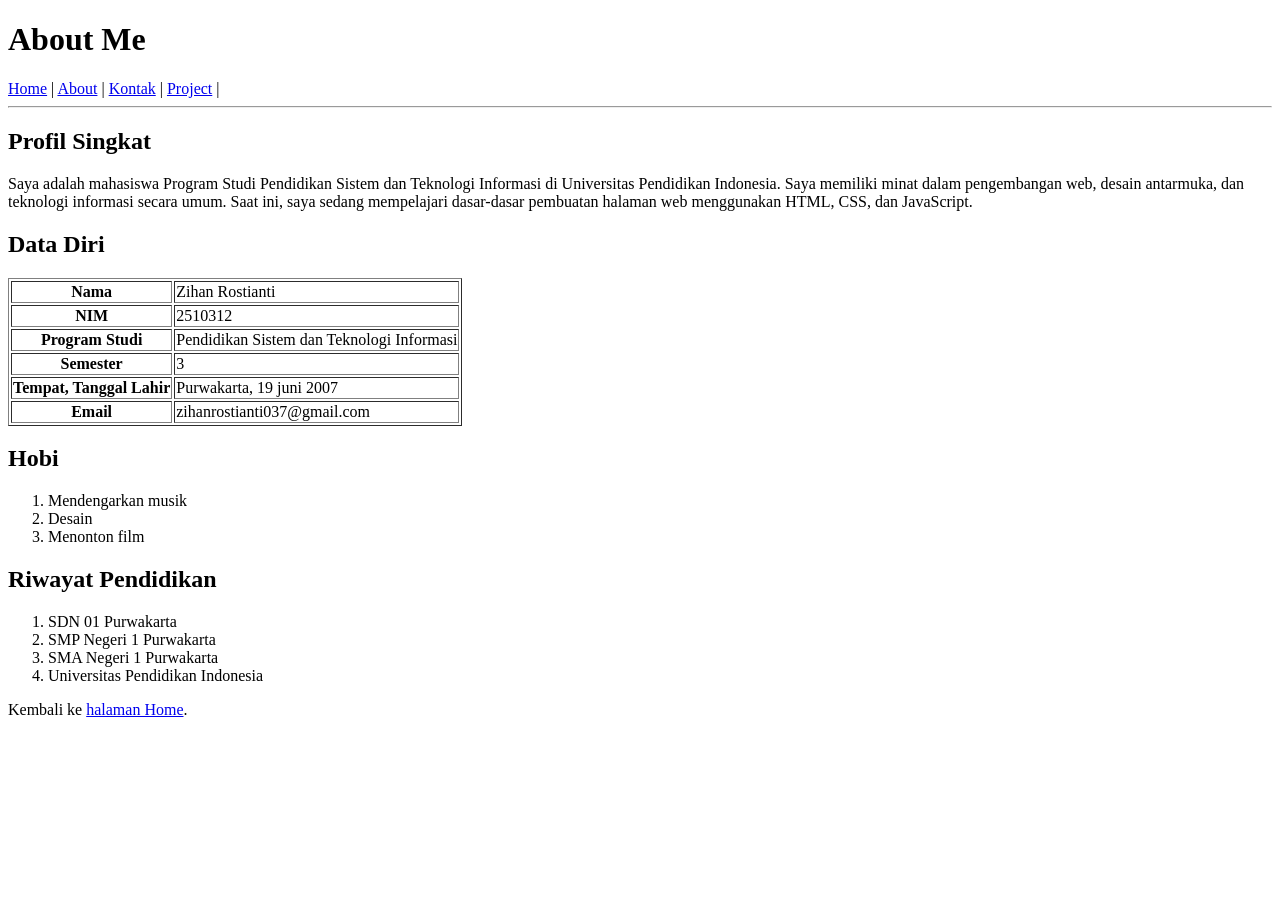
==== about.html @ 9bf8b24c "rapikan file html" ====
<!DOCTYPE html>
<html lang="id">
<head>
 <meta charset="UTF-8">
 <title>About - Zihan Rostianti</title>
</head>
<body>
 <h1>About Me</h1>
 <nav>
 <a href="index.html">Home</a> |
 <a href="about.html">About</a> |
 <a href="kontak.html">Kontak</a> |
 <a href="project.html">Project</a> |
 </nav>
 <hr>
 <h2>Profil Singkat</h2>
 <p>Saya adalah mahasiswa Program Studi Pendidikan Sistem dan Teknologi Informasi di Universitas Pendidikan Indonesia. Saya memiliki minat dalam pengembangan web, desain antarmuka, dan teknologi informasi secara umum. Saat ini, saya sedang mempelajari dasar-dasar pembuatan halaman web menggunakan HTML, CSS, dan JavaScript.</p>

 <h2>Data Diri</h2>
 <table border="1">
 <tr>
    <th>Nama</th>
    <td>Zihan Rostianti</td>
 </tr>
 <tr>
    <th>NIM</th>
    <td>2510312</td>
    </tr>
    <tr>
        <th>Program Studi</th>
        <td>Pendidikan Sistem dan Teknologi Informasi</td>
    </tr>
    <tr>
        <th>Semester</th>
        <td>3</td>
    </tr>
    <tr>
        <th>Tempat, Tanggal Lahir</th>
        <td>Purwakarta, 19 juni 2007</td>
    </tr>
    <tr>
        <th>Email</th>
        <td>zihanrostianti037@gmail.com</td>
    </tr>
 </table>

 <h2>Hobi</h2>
 <ol>
 <li>Mendengarkan musik</li>
 <li>Desain</li>
 <li>Menonton film</li>
 </ol>
 <h2>Riwayat Pendidikan</h2>
 <ol>
 <li>SDN 01 Purwakarta</li>
 <li>SMP Negeri 1 Purwakarta</li>
 <li>SMA Negeri 1 Purwakarta</li>
 <li>Universitas Pendidikan Indonesia</li>
 </ol>
 <p>Kembali ke <a href="index.html">halaman Home</a>.</p>
</body>
</html>
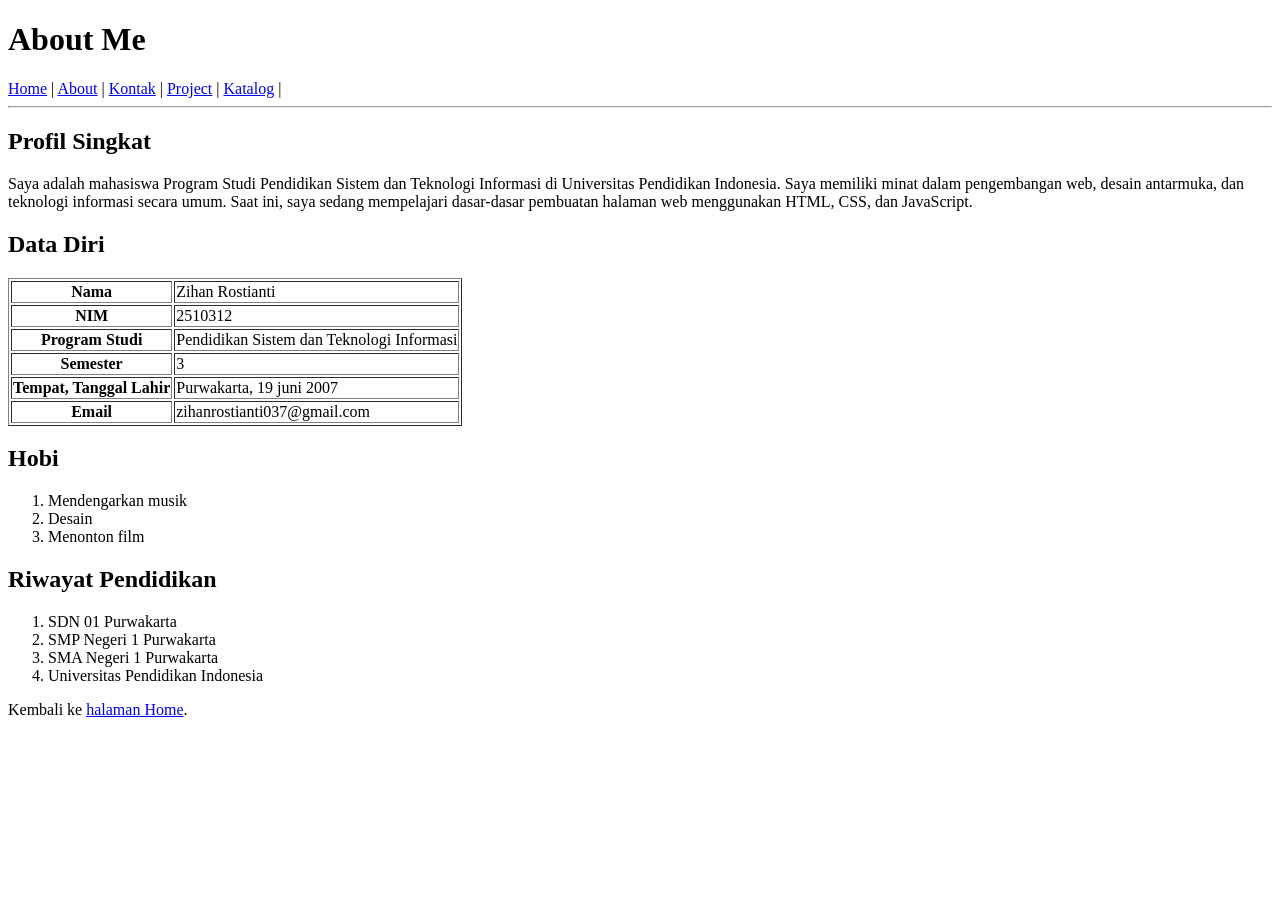
==== commit 0c2fd624: "Menambahkan tab katalog" ====
--- a/about.html
+++ b/about.html
@@ -11,6 +11,7 @@
  <a href="about.html">About</a> |
  <a href="kontak.html">Kontak</a> |
  <a href="project.html">Project</a> |
+ <a href="katalog.html">Katalog</a> |
  </nav>
  <hr>
  <h2>Profil Singkat</h2>
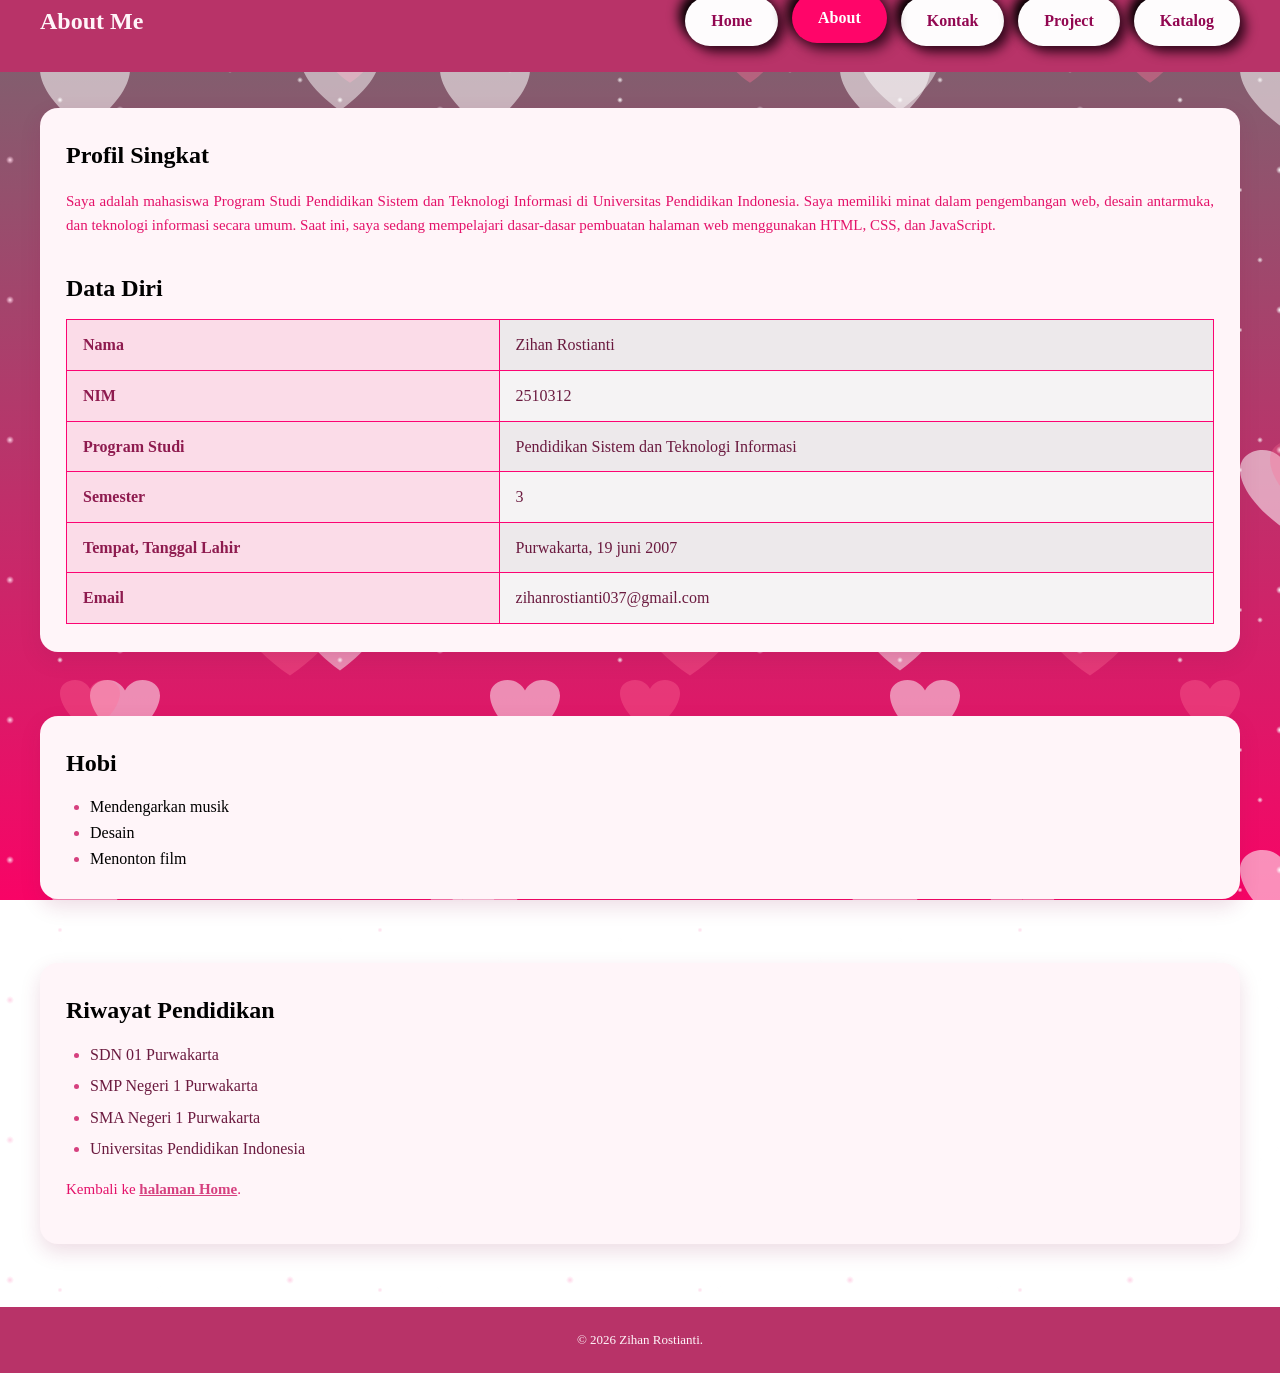
==== commit b8afcc18: "Update styling nav, intro-card, dan musik katalog" ====
--- a/about.html
+++ b/about.html
@@ -3,18 +3,22 @@
 <head>
  <meta charset="UTF-8">
  <title>About - Zihan Rostianti</title>
+<link rel="stylesheet" href="style.css">
 </head>
 <body>
+ <header>
  <h1>About Me</h1>
  <nav>
- <a href="index.html">Home</a> |
- <a href="about.html">About</a> |
- <a href="kontak.html">Kontak</a> |
- <a href="project.html">Project</a> |
- <a href="katalog.html">Katalog</a> |
+  <a href="index.html" class="nav-link">Home</a>
+  <a href="about.html" class="nav-link active">About</a>
+  <a href="kontak.html" class="nav-link">Kontak</a>
+  <a href="project.html" class="nav-link">Project</a>
+  <a href="katalog.html" class="nav-link">Katalog</a>
  </nav>
- <hr>
- <h2>Profil Singkat</h2>
+</header>
+
+<div class="intro-card">
+<h2>Profil Singkat</h2>
  <p>Saya adalah mahasiswa Program Studi Pendidikan Sistem dan Teknologi Informasi di Universitas Pendidikan Indonesia. Saya memiliki minat dalam pengembangan web, desain antarmuka, dan teknologi informasi secara umum. Saat ini, saya sedang mempelajari dasar-dasar pembuatan halaman web menggunakan HTML, CSS, dan JavaScript.</p>
 
  <h2>Data Diri</h2>
@@ -44,20 +48,31 @@
         <td>zihanrostianti037@gmail.com</td>
     </tr>
  </table>
+</div>
 
- <h2>Hobi</h2>
- <ol>
- <li>Mendengarkan musik</li>
- <li>Desain</li>
- <li>Menonton film</li>
- </ol>
- <h2>Riwayat Pendidikan</h2>
- <ol>
- <li>SDN 01 Purwakarta</li>
- <li>SMP Negeri 1 Purwakarta</li>
- <li>SMA Negeri 1 Purwakarta</li>
- <li>Universitas Pendidikan Indonesia</li>
- </ol>
- <p>Kembali ke <a href="index.html">halaman Home</a>.</p>
+<div class="intro-card">
+<h2>Hobi</h2>
+<ul>
+<li>Mendengarkan musik</li>
+<li>Desain</li>
+<li>Menonton film</li>
+</ul>
+</div>
+
+<div class="intro-card">
+<h2>Riwayat Pendidikan</h2>
+<ol>
+<li>SDN 01 Purwakarta</li>
+<li>SMP Negeri 1 Purwakarta</li>
+<li>SMA Negeri 1 Purwakarta</li>
+<li>Universitas Pendidikan Indonesia</li>
+</ol>
+<p>Kembali ke <a href="index.html">halaman Home</a>.</p>
+</div>
+
+ <footer>
+        © 2026 Zihan Rostianti.
+    </footer>
+
 </body>
 </html>
--- a/style.css
+++ b/style.css
@@ -0,0 +1,534 @@
+/* ==========================================================
+   STYLE.CSS — Website Profil Zihan Rostianti
+   Tema: soft "3D" / neumorphic pink — kartu terlihat timbul,
+   nav bulat, teks 3D, dan background bintang bergerak.
+   ========================================================== */
+
+
+/* ---------- 1. VARIABEL WARNA ---------- */
+:root {
+  --bg: #fdeef4;
+  --surface: #fefcfd;
+  --text: #920751;
+  --text-soft: #e4126a;
+  --accent: #ff0569;
+  --accent-dark: #1a0d12;
+  --accent-warm: #990429;
+  --shadow-light: #010000;
+  --shadow-dark: #34081d;
+}
+
+/* ---------- 2. ELEMENT SELECTOR (menyasar tag langsung, sesuai HTML asli) ---------- */
+* {
+  box-sizing: border-box;
+}
+
+html {
+  background: linear-gradient(180deg, #79656f 0%, #f80466 100%);
+  background-attachment: fixed;
+}
+
+body {
+  padding: 60px 40px 60px;
+  display: flex;
+  flex-direction: column;
+   gap: 36px;
+ padding: 30px 40px 60px;
+ text-align: left;
+  margin: 0;
+  color: #000000;
+ font-family: "Times New Roman", Times, serif;
+  line-height: 1.6;
+}
+
+/* SEMUA TEKS */
+h1, h2, p, li, a, footer {
+  font-family: "Times New Roman", Times, serif;
+  color: #000000;
+}
+
+/* ---------- LAPISAN BINTANG BERGERAK DI BACKGROUND ---------- */
+/* Warna dasar (--bg) sekarang ikut ditaruh di sini sebagai layer paling belakang,
+   supaya nggak rebutan urutan tumpuk (z-index) dengan background body. */
+body::before,
+body::after {
+  content: "";
+  position: fixed;
+  inset: -700px;
+  z-index: 0;
+  pointer-events: none;
+  background-repeat: repeat;
+}
+
+body::before {
+  background-image:
+    radial-gradient(4px 4px at 20px 30px, #ffffff, transparent),
+    radial-gradient(3px 3px at 90px 70px, #ffffff, transparent),
+    radial-gradient(4px 4px at 150px 20px, #ffd3e6, transparent),
+    radial-gradient(3px 3px at 200px 100px, #ffffff, transparent),
+    radial-gradient(2.5px 2.5px at 260px 50px, #ffffff, transparent);
+  background-size: 280px 140px, 280px 140px, 280px 140px, 280px 140px, 280px 140px, auto;
+  opacity: 1;
+  animation: moveStars 25s linear infinite, twinkle 2.5s ease-in-out infinite alternate;
+}
+
+body::after {
+  background-image:
+    radial-gradient(3px 3px at 40px 60px, #ffffff, transparent),
+    radial-gradient(2.5px 2.5px at 120px 10px, #ffd3e6, transparent),
+    radial-gradient(4px 4px at 180px 90px, #ffffff, transparent),
+    radial-gradient(2.5px 2.5px at 240px 40px, #ffffff, transparent);
+  background-size: 320px 180px;
+  opacity: 0.85;
+  animation: moveStars 45s linear infinite reverse, twinkle 3.5s ease-in-out infinite alternate-reverse;
+}
+
+
+
+@keyframes moveStars {
+  from { transform: translate(0, 0); }
+  to   { transform: translate(-600px, 400px); }
+}
+
+@keyframes twinkle {
+  from { opacity: 0.4; }
+  to   { opacity: 1; }
+}
+
+/* GROUPING SELECTOR: h1 & h2 pakai treatment yang sama, termasuk efek 3D teks */
+h1, h2 {
+  position: relative;
+  z-index: 1;
+  font-family: "Times New Roman", Times, serif;
+  color: #000000;
+  margin: 0 0 12px;
+}
+
+h1 {
+  font-size: 24px;
+}
+
+p {
+  position: relative;
+  z-index: 1;
+  color: var(--text-soft);
+  font-size: 15px;
+  text-align: justify;
+}
+
+/* HR dibikin jadi garis pink tipis, bukan garis abu-abu default */
+hr {
+  position: relative;
+  z-index: 1;
+  border: none;
+  height: 3px;
+  width: 80px;
+  margin: 24px auto;
+  background: linear-gradient(90deg, var(--accent-warm), var(--accent));
+  border-radius: 4px;
+}
+
+/* ---------- 3. NAVBAR (ELEMENT SELECTOR "nav" + FLEXBOX) ---------- */
+nav {
+  position: relative;
+  z-index: 1;
+  display: flex;
+  justify-content: flex-end;
+  margin-top: 0;
+  align-items: center;
+  gap: 14px;
+  flex-wrap: wrap;
+}
+
+header {
+  position: relative;
+  z-index: 1;
+  display: flex;
+  justify-content: space-between;
+  align-items: center;
+  flex-wrap: wrap;
+  gap: 16px;
+  margin-top: -60px;
+  padding: 26px 0;
+  background: #b83368;
+  box-shadow: 0 0 0 100vmax #b83368;
+  clip-path: inset(0 -100vmax);
+}
+header h1 { margin: 0; color: #fff5f9; }
+
+#biodata .biodata-text { flex: 1; }
+#biodata .biodata-text p { text-align: left; }
+#biodata .biodata-text h3 {
+  margin: 0 0 12px;
+  font-size: 20px;
+  color: var(--accent);
+}
+
+.buttons {
+  display: flex;
+  flex-wrap: wrap;
+  gap: 14px;
+  margin-top: 20px;
+}
+
+.btn {
+  padding: 12px 26px;
+  border-radius: 10px;
+  font-weight: 600;
+  text-decoration: none;
+  transition: all 0.25s ease;
+}
+
+.btn-fill {
+  background: var(--accent);
+  color: #fff;
+  box-shadow: 4px 4px 10px var(--shadow-dark),
+              -4px -4px 10px var(--shadow-light);
+}
+
+.btn-outline {
+  background: transparent;
+  color: var(--accent-dark);
+  border: 2px solid var(--accent);
+}
+
+.btn:hover {
+  transform: translateY(-3px);
+}
+
+/* CLASS SELECTOR: link nav dibuat bulat penuh (pill) & terlihat "timbul" ala 3D */
+.nav-link {
+  display: inline-block;
+  padding: 12px 26px;
+  text-decoration: none;
+  color: var(--text);
+  font-weight: 600;
+  border-radius: 999px;
+  background: var(--surface);
+  box-shadow: 6px 6px 12px var(--shadow-dark),
+              -6px -6px 12px var(--shadow-light);
+  transition: all 0.25s ease; /* HOVER wajib pakai transition halus */
+}
+
+/* HOVER (wajib): tombol "terangkat" & warnanya berubah */
+.nav-link:hover,
+.nav-link.active {
+  color: #fff;
+  background: var(--accent);
+  transform: translateY(-3px);
+  box-shadow: 6px 6px 14px var(--shadow-dark),
+              -6px -6px 14px var(--shadow-light);
+}
+
+.nav-link:active {
+  transform: translateY(0);
+  box-shadow: inset 3px 3px 6px var(--accent-dark),
+              inset -3px -3px 6px var(--accent);
+}
+
+/* ---------- 4. ID SELECTOR: kotak biodata (foto + sapaan) ---------- */
+#biodata {
+  display: flex;
+ align-items: center;
+ justify-content: space-between;
+ gap: 40px;
+ padding: 48px 40px;
+ margin-bottom: 0;
+  border-radius: 20px;
+  background: #fff5f9;
+border: none;
+border-left: 10px solid #b83368;
+box-shadow: 0 8px 20px rgba(142, 27, 79, 0.15);
+}
+
+/* BOX MODEL: padding, border, margin sekaligus. WIDTH & HEIGHT juga di sini. */
+.profile-photo {
+  width: 260px;
+ height: 260px;
+ margin: 0;
+  object-fit: cover;
+  display: block;
+  border-radius: 50%;
+  background: var(--surface);
+ padding: 0;
+border: 10px solid #b83368;
+box-shadow: 0 12px 28px rgba(142, 27, 79, 0.3);
+  transition: transform 0.4s ease, box-shadow 0.4s ease;
+  animation: fadeInUp 0.8s ease both;
+}
+
+/* HOVER dengan sentuhan 3D asli: foto terlihat miring saat disorot */
+.profile-photo:hover {
+  transform: perspective(500px) rotateY(8deg) rotateX(4deg) scale(1.04);
+  box-shadow: 12px 12px 22px var(--shadow-dark),
+              -12px -12px 22px var(--shadow-light);
+}
+
+/* CLASS SELECTOR: kartu perkenalan & kartu skill, gaya "timbul" yang sama */
+.intro-card {
+  position: relative;
+  z-index: 1;
+  background: #fff5f9;
+border: none;
+box-shadow: 0 8px 20px rgba(142, 27, 79, 0.15);
+  border-radius: 18px;
+  padding: 28px 26px;
+  margin-bottom: 28px;
+  animation: fadeInUp 0.8s ease 0.15s both;
+}
+
+/* FLEXBOX kedua: daftar skill dijejer sebagai "chip" */
+.skills-list {
+  list-style: none;
+  display: flex;
+  flex-wrap: wrap;
+  justify-content: flex-start;
+  gap: 12px;
+  padding: 0;
+  margin: 16px 0 0;
+}
+
+.skill-item {
+  background: #fbdce8;
+ color: #8e1b4f;
+  font-weight: 500;
+  padding: 10px 18px;
+  border-radius: 30px;
+  box-shadow: 4px 4px 10px var(--shadow-dark),
+              -4px -4px 10px var(--shadow-light);
+  transition: background 0.25s ease, color 0.25s ease, transform 0.25s ease;
+}
+
+.skill-item:hover {
+  background: var(--accent-warm);
+  color: #fff;
+  transform: translateY(-4px);
+}
+
+/* ---------- 5. FOOTER (ELEMENT SELECTOR) ---------- */
+footer {
+  position: relative;
+  z-index: 1;
+  padding: 22px 0;
+  font-size: 13px;
+  color: #fff5f9;
+  text-align: center;
+  margin-top: auto;
+  margin-bottom: -60px;
+  background: #b83368;
+  box-shadow: 0 0 0 100vmax #b83368;
+  clip-path: inset(0 -100vmax);
+}
+
+/* ---------- 6. ANIMASI (opsional, tantangan tambahan) ---------- */
+@keyframes fadeInUp {
+  from {
+    opacity: 0;
+    transform: translateY(18px);
+  }
+  to {
+    opacity: 1;
+    transform: translateY(0);
+  }
+}
+
+
+.intro-card h2:not(:first-child) { margin-top: 32px; }
+
+table, th, td { border: 1px solid #fc0473; }
+table {
+  position: relative;
+  z-index: 1;
+  width: 100%;
+  border-collapse: collapse;
+  margin-top: 12px;
+  background: #ffffff;
+}
+th, td {
+  padding: 12px 16px;
+  text-align: left;
+  overflow-wrap: anywhere;
+}
+th { background: #fbdce8; color: #8e1b4f; }
+td { color: #6b1a3f; background: #ede9eb }
+tr:nth-child(even) td { background: #f5f3f4; }
+
+ol { margin: 12px 0 0; padding-left: 24px; list-style: disc; }
+ol li { color: #6b1a3f; margin-bottom: 6px; }
+li::marker { color: #d6407f; }
+ul { margin: 12px 0 0; padding-left: 24px; }
+
+.intro-card p a { color: #d6407f; font-weight: 600; }
+
+th[colspan] {
+  width: auto;
+  text-align: center;
+  background: #b83368;
+  color: #f5f2f3;
+}
+td[colspan] { text-align: center; }
+
+.intro-card form table { max-width: 760px; }
+.intro-card hr { margin: 20px 0; }
+
+input[type="text"],
+input[type="email"],
+input[type="tel"],
+input[type="date"],
+select,
+textarea {
+  width: 100%;
+  padding: 10px 14px;
+  border: 1px solid #f0b6cd;
+  border-radius: 10px;
+  background: #ffffff;
+  color: #6b1a3f;
+  font-family: inherit;
+  font-size: 15px;
+}
+input:focus, select:focus, textarea:focus {
+  outline: 2px solid #d6407f;
+  border-color: #d6407f;
+}
+textarea { resize: vertical; }
+
+input[type="radio"],
+input[type="checkbox"] {
+  accent-color: #d6407f;
+  margin-right: 6px;
+}
+td input[type="radio"]:not(:first-child) { margin-left: 16px; }
+
+button {
+  padding: 12px 26px;
+  border: 2px solid #d6407f;
+  border-radius: 10px;
+  font-family: inherit;
+  font-size: 15px;
+  font-weight: bold;
+  cursor: pointer;
+  transition: transform 0.25s ease;
+}
+button[type="submit"] { background: #d6407f; color: #ffffff; }
+button[type="reset"]  { background: transparent; color: #8e1b4f; }
+button:hover { transform: translateY(-3px); }
+
+@media (max-width: 800px) {
+  header { flex-direction: column; }
+  nav { justify-content: center; }
+  #biodata { flex-direction: column-reverse; text-align: center; }
+}
+/* ---------- LAPISAN LOVE BERGERAK ---------- */
+html::before,
+html::after {
+  content: "";
+  position: fixed;
+  inset: 0;
+  z-index: 0;
+  pointer-events: none;
+  background-repeat: repeat;
+}
+
+html::before {
+  background-image: url("data:image/svg+xml,<svg xmlns='http://www.w3.org/2000/svg' width='400' height='400'><defs><path id='h' d='M50 88C10 60 0 35 0 22C0 8 12 0 25 0C37 0 46 7 50 15C54 7 63 0 75 0C88 0 100 8 100 22C100 35 90 60 50 88Z'/></defs><use href='%23h' transform='translate(40 50) scale(0.9)' fill='white' opacity='0.55'/><use href='%23h' transform='translate(230 170) scale(1.2)' fill='rgb(255,110,150)' opacity='0.35'/><use href='%23h' transform='translate(90 280) scale(0.7)' fill='white' opacity='0.5'/><use href='%23h' transform='translate(320 30) scale(0.6)' fill='rgb(255,110,150)' opacity='0.4'/></svg>");
+  background-size: 400px 400px;
+  animation: floatHearts 30s linear infinite, twinkle 3s ease-in-out infinite alternate;
+}
+
+html::after {
+  background-image: url("data:image/svg+xml,<svg xmlns='http://www.w3.org/2000/svg' width='560' height='560'><defs><path id='h' d='M50 88C10 60 0 35 0 22C0 8 12 0 25 0C37 0 46 7 50 15C54 7 63 0 75 0C88 0 100 8 100 22C100 35 90 60 50 88Z'/></defs><use href='%23h' transform='translate(60 120) scale(0.6)' fill='rgb(255,110,150)' opacity='0.35'/><use href='%23h' transform='translate(300 40) scale(0.8)' fill='white' opacity='0.5'/><use href='%23h' transform='translate(430 330) scale(0.65)' fill='white' opacity='0.45'/><use href='%23h' transform='translate(150 440) scale(0.9)' fill='rgb(255,110,150)' opacity='0.3'/></svg>");
+  background-size: 560px 560px;
+  animation: floatHearts2 45s linear infinite, twinkle 4.5s ease-in-out infinite alternate-reverse;
+}
+
+@keyframes floatHearts {
+  from { background-position: 0 0; }
+  to   { background-position: 0 -800px; }
+}
+
+@keyframes floatHearts2 {
+  from { background-position: 0 0; }
+  to   { background-position: 0 -1120px; }
+}
+
+.project-photo {
+  display: block;
+  max-width: 100%;
+  border-radius: 14px;
+  box-shadow: 0 8px 20px rgba(142, 27, 79, 0.25);
+  margin: 12px 0 20px;
+  transition: transform 0.3s ease, box-shadow 0.3s ease;
+}
+.project-photo:hover {
+  transform: translateY(-4px);
+  box-shadow: 0 14px 28px rgba(142, 27, 79, 0.35);
+}
+
+.photo-box {
+  position: relative;
+  display: inline-block;
+  padding: 14px;
+  border-radius: 18px;
+  margin: 8px;
+  background: #ff5da2;
+}
+
+.musik-wrap {
+  position: relative;
+  overflow: hidden;
+  margin: 20px 0;
+  min-height: 70px;
+  border-radius: 20px;
+  box-shadow: 0 10px 24px rgba(0,0,0,0.25);
+}
+
+.musik-card {
+  display: flex;
+  align-items: center;
+  gap: 14px;
+  background: linear-gradient(135deg, #2b0f1c, #4a0f2a);
+  color: #fff;
+  padding: 14px 20px;
+  border-radius: 20px 20px 0 0;
+  animation: musikSlide 6s ease-in-out infinite;
+}
+
+.musik-card .musik-icon {
+  font-size: 28px;
+  animation: musikBounce 1.2s ease-in-out infinite;
+}
+
+.musik-card .musik-info { flex: 1; }
+.musik-card .musik-title { font-weight: 700; font-size: 15px; color: #fff; }
+.musik-card .musik-artist { font-size: 12px; opacity: 0.75; color: #ffd3e6; }
+
+.musik-card .musik-bars {
+  display: flex;
+  align-items: flex-end;
+  gap: 3px;
+  height: 18px;
+}
+.musik-card .musik-bars span {
+  width: 3px;
+  background: #ff6fa5;
+  border-radius: 2px;
+  animation: musikBar 0.9s ease-in-out infinite;
+}
+.musik-card .musik-bars span:nth-child(2) { animation-delay: 0.2s; }
+.musik-card .musik-bars span:nth-child(3) { animation-delay: 0.4s; }
+
+
+@keyframes musikSlide {
+  0%   { transform: translateX(-110%); opacity: 0; }
+  15%  { transform: translateX(0); opacity: 1; }
+  80%  { transform: translateX(0); opacity: 1; }
+  100% { transform: translateX(110%); opacity: 0; }
+}
+@keyframes musikBounce {
+  0%, 100% { transform: scale(1); }
+  50%      { transform: scale(1.15) rotate(-8deg); }
+}
+@keyframes musikBar {
+  0%, 100% { height: 4px; }
+  50%      { height: 18px; }
+}
